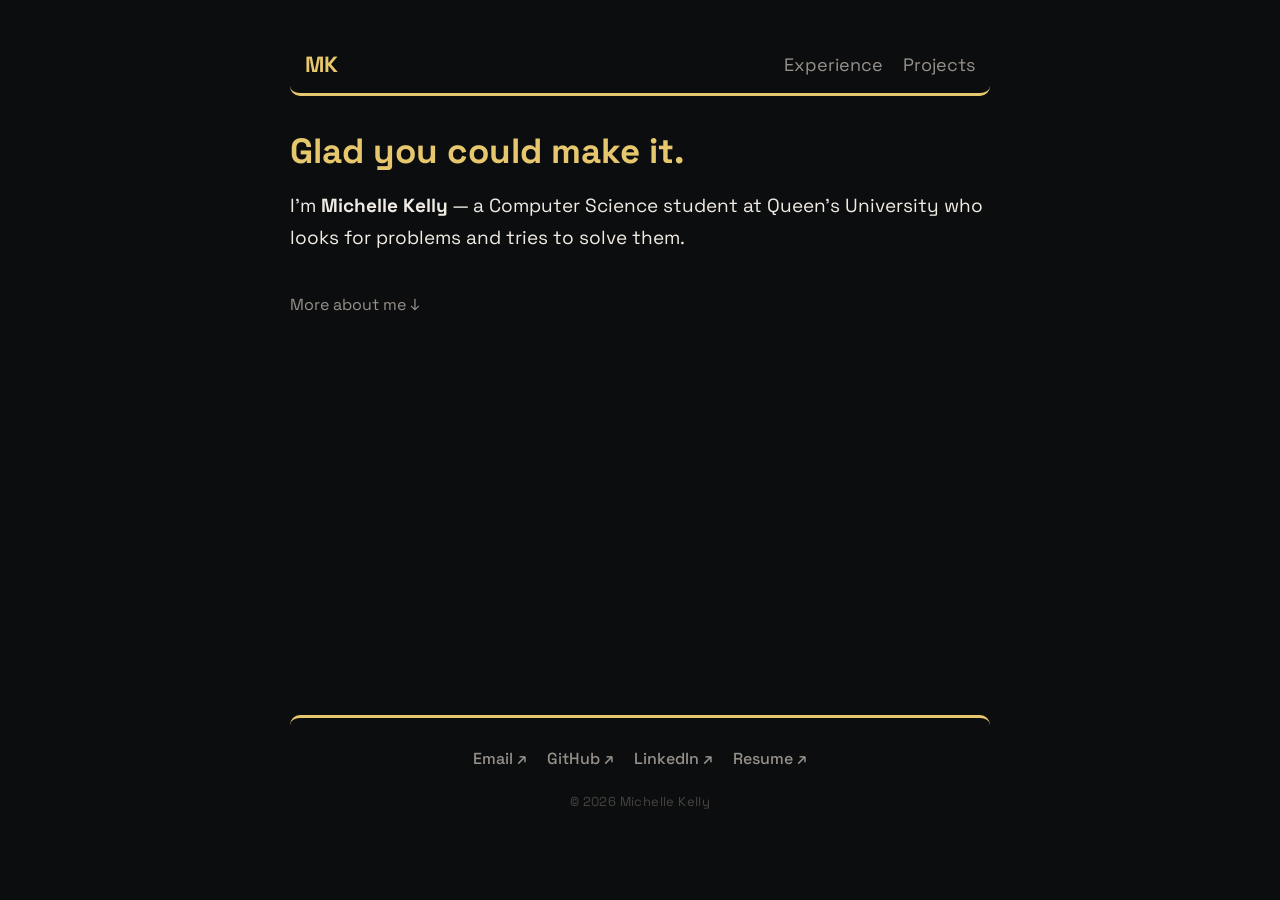
==== index.html @ ffc82da4 "basic more about me functionallity, format other pages + final nav" ====
<!DOCTYPE html>
<html lang='en'>
<head>
    <meta charset='UTF-8'>
    <meta name='viewport' content='width=device-width, initial-scale=1.0'>
    <link rel="stylesheet" href='style.css'>
    <link href="https://fonts.googleapis.com/css2?family=Space+Grotesk:wght@400;500;600;700&display=swap" rel="stylesheet">
    <script src='script.js' defer></script>
    <title>Michelle Kelly</title>
</head>
<body>
    <div class='screen'>
        <nav>
            <a class="initial" href="index.html">MK</a>
            <a href="pages/experience.html">Experience</a>
            <a href="pages/projects.html">Projects</a>
        </nav>

        <main>
            <h1>Glad you could make it.</h1>
            <p class="intro">I'm <b>Michelle Kelly</b> — a Computer Science student at Queen's University who looks for problems and tries to solve them.</p>
            
            <section class="more-section">
                <button id="moreToggle">More about me ↓</button>

                <div id="moreContent">
                    <div>
                        <h3>Recently</h3>
                        <p>Building this website, prepping for exams, and coming up with some new project ideas!</p>
                    </div>

                    <div>
                        <h3>Early Work</h3>
                        <p>From teaching coding young to building online communities, I’ve always liked creating things.</p>
                    </div>

                    <div>
                        <h3>Off Screen</h3>
                        <p>You can find me out on a <a href="https://strava.app.link/ux0OuO1lu1b" target="_blank">run, at the gym</a>, playing the guitar, or <a href="https://www.goodreads.com/user/show/199782084" target="_blank">diving into a good book</a>. Feel free to reach out if you'd like to connect, always happy to chat or collaborate!</p>
                    </div>
                </div>
            </section>

        </main>

        <footer>
            <div class="footer-links">
                <a href="mailto:michelle.kelly@queensu.ca">Email ↗</a>
                <a href="https://github.com/MichelleKellyy" target="_blank">GitHub ↗</a>
                <a href="https://www.linkedin.com/in/michellebkelly" target="_blank">LinkedIn ↗</a>
                <a href="resume.pdf" download>Resume ↗</a>
            </div>
            <div class="footer-note">© 2026 Michelle Kelly</div>
        </footer>
    </div>
</body>
</html>
---- style.css ----
:root {
    --board:        #191b1d;
    --raised:       #1f2224;
    --border:       #2c3033;
    --border-dash:  #2a2e31;
    --white:        #e4e0d8;
    --white-dim:    #96918b;
    --white-faint:  #474441;
    --white-white:  #f0ebe3;
    --accent:       #e6c76e;
    --red:          #cf7368;
    --blue:         #76a8d0;
    --green:        #7eb594;
}

body {
    font-family: "Space Grotesk", sans-serif;
    color: var(--accent);
    background-color: #0c0d0e; 
    margin: 0;
    padding: 20px;
}

.screen {
    max-width: 700px;
    display: flex;
    flex-direction: column;
    margin: 0 auto;
    min-height: 90vh;
}

h1 {
    font-size: 35px;
    font-weight: 700;
    margin: 16px 0 12px 0;
    line-height: 1.1;
}

.intro {
    font-size: 19px;
    color: var(--white-white);
    margin-bottom: 20px;
}

p {
    font-weight: 400;
    line-height: 1.7;
    color: var(--white);
    font-size: 17px;
    margin-bottom: 24px;
}

p a {
    color: var(--white-dim);
    text-decoration: none;
    transition: color 0.2s ease;
}

p a:hover {
    color: var(--accent);
}

nav {
    position: sticky;
    top: 0;
    z-index: 10;
    background-color: #0c0d0e;
    padding: 10px 15px 15px;
    margin-top: 20px;
    margin-bottom: 20px;
    border-bottom: 3px solid var(--accent);
    border-radius: 10px;
    display: flex;
    align-items: center;
    gap: 20px;
}

nav a {
    font-size: 18px;
    color: var(--white-dim);
    text-decoration: none;
    font-weight: 400;
    transition: color 0.2s ease;
}

nav a:hover {
    color: var(--accent);
}

.initial {
    font-size: 22px;
    color: var(--accent);
    font-weight: 700;
    margin-right: auto;
}

.current-page {
    font-weight: 700;
}

footer {
    display: flex;
    flex-direction: column;
    align-items: center;
    gap: 14px;
    margin-top: auto;
    padding: 30px 0 20px;
    border-top: 3px solid var(--accent);
    border-radius: 10px;
}

footer a {
    color: var(--white-dim);
    text-decoration: none;
    font-weight: 500;
    transition: color 0.2s ease;
}

footer a:hover {
    color: var(--accent);
}

.footer-links {
    display: flex;
    gap: 20px;
    flex-wrap: wrap;
    justify-content: center;
}

.footer-note {
    margin-top: 10px;
    font-size: 13px;
    color: var(--white-faint);
    letter-spacing: 0.03em;
}

.more-section {
    margin-top: 40px;
    max-width: 650px;
}

#moreToggle {
    background: none;
    border: none;
    padding: 0;
    font: inherit;
    color: var(--white-dim);
    cursor: pointer;
}

#moreToggle:hover {
    color: var(--accent);
}

#moreContent {
    display: none;
    margin-top: 20px;
}

#moreContent.show {
    display: block;
}

#moreContent div {
    margin-bottom: 20px;
}

#moreContent h3 {
    font-size: 12px;
    text-transform: uppercase;
    letter-spacing: 0.12em;
    color: var(--white-dim);
    margin-bottom: 8px;
}

#moreContent p {
    margin: 0;
    font-size: 16px;
}
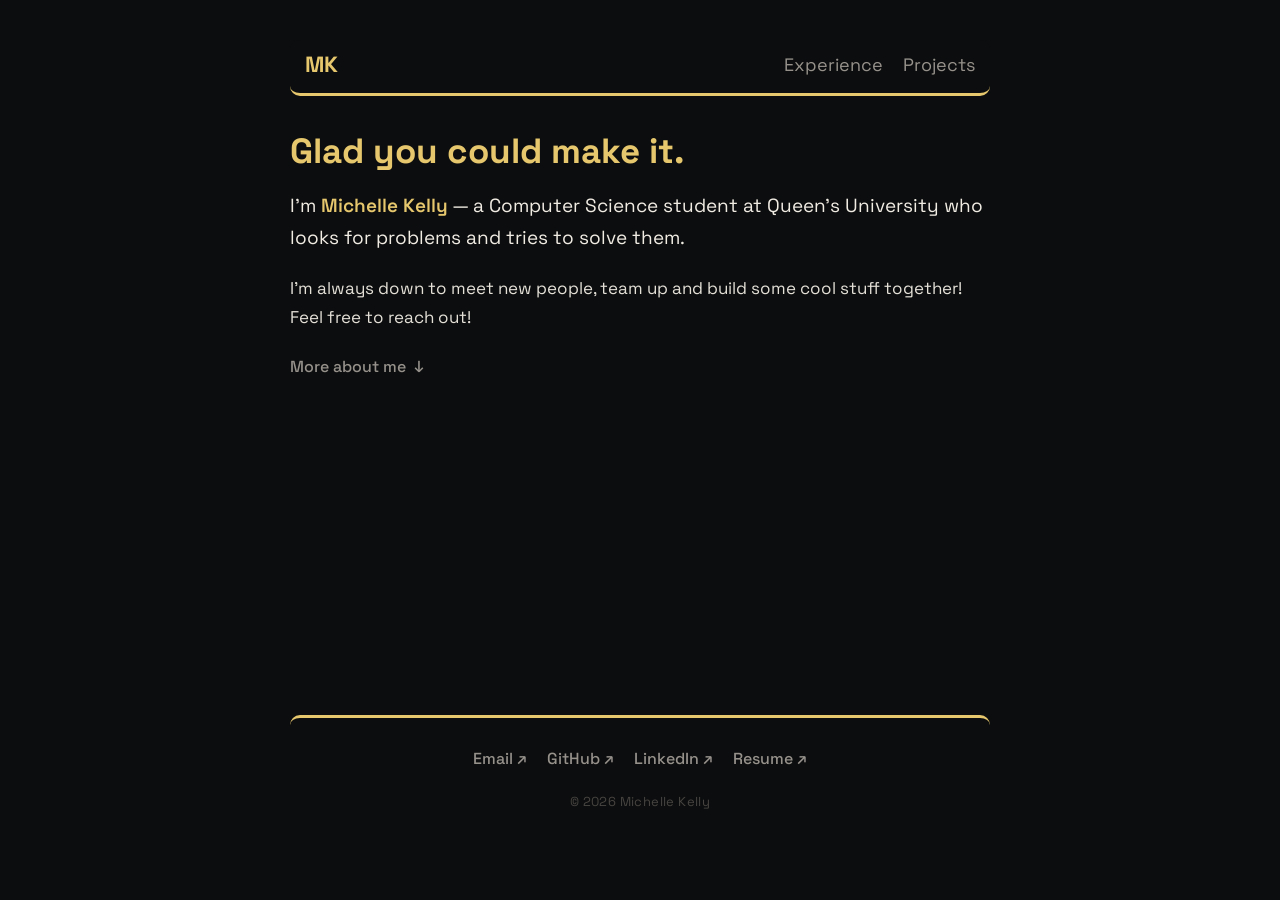
==== commit 4c6e6b19: "photo gallery + hide scroll bar" ====
--- a/index.html
+++ b/index.html
@@ -19,28 +19,47 @@
         <main>
             <h1>Glad you could make it.</h1>
             <p class="intro">I'm <b>Michelle Kelly</b> — a Computer Science student at Queen's University who looks for problems and tries to solve them.</p>
+            <p> I'm always down to meet new people, team up and build some cool stuff together! Feel free to reach out! </p>
             
             <section class="more-section">
-                <button id="moreToggle">More about me ↓</button>
+                <button class="more-toggle" id="moreToggle" aria-expanded="false" aria-controls="moreContent">
+                    More about me <span class="toggle-symbol">↓</span>
+                </button>
 
-                <div id="moreContent">
+                <div class="more-content" id="moreContent">
                     <div>
-                        <h3>Recently</h3>
-                        <p>Building this website, prepping for exams, and coming up with some new project ideas!</p>
+                        <h3 class="more-label">Recently</h3>
+                        <p>Procrastinating for exams by building this website, and coming up with a new project idea for the summer!</p>
                     </div>
 
                     <div>
-                        <h3>Early Work</h3>
+                        <h3 class="more-label">Early Work</h3>
                         <p>From teaching coding young to building online communities, I’ve always liked creating things.</p>
                     </div>
 
                     <div>
-                        <h3>Off Screen</h3>
-                        <p>You can find me out on a <a href="https://strava.app.link/ux0OuO1lu1b" target="_blank">run, at the gym</a>, playing the guitar, or <a href="https://www.goodreads.com/user/show/199782084" target="_blank">diving into a good book</a>. Feel free to reach out if you'd like to connect, always happy to chat or collaborate!</p>
+                        <h3 class="more-label">Off Screen</h3>
+                        <p>You can find me out on a <a href="https://strava.app.link/ux0OuO1lu1b" target="_blank">run, at the gym</a>, playing the guitar, or <a href="https://www.goodreads.com/user/show/199782084" target="_blank">diving into a good book</a>.</p>
+                    </div>
+
+                    <div class="gallery-wrapper">
+                        <button class="scroll-btn left-btn" id="scrollLeft">
+                            <svg width="24" height="24" viewBox="0 0 24 24" fill="none" stroke="currentColor" stroke-width="2" stroke-linecap="round" stroke-linejoin="round"><polyline points="15 18 9 12 15 6"></polyline></svg>
+                        </button>
+                        
+                        <div id="photoScroller">
+                            <img src="assets/img/running2.jpg" alt="Post-race">
+                            <img src="assets/img/bikes.jpg" alt="Post triathalon bike ride">
+                            <img src="assets/img/caving.jpg" alt="Caving">
+                            <img src="assets/img/speaking.jpg" alt="Speaking at CUCAI conference">
+                        </div>
+                        
+                        <button class="scroll-btn right-btn" id="scrollRight">
+                            <svg width="24" height="24" viewBox="0 0 24 24" fill="none" stroke="currentColor" stroke-width="2" stroke-linecap="round" stroke-linejoin="round"><polyline points="9 18 15 12 9 6"></polyline></svg>
+                        </button>
                     </div>
                 </div>
             </section>
-
         </main>
 
         <footer>
--- a/style.css
+++ b/style.css
@@ -13,6 +13,15 @@
     --green:        #7eb594;
 }
 
+html::-webkit-scrollbar {
+  display: none;
+}
+
+html {
+  -ms-overflow-style: none;
+  scrollbar-width: none;
+}
+
 body {
     font-family: "Space Grotesk", sans-serif;
     color: var(--accent);
@@ -58,6 +67,11 @@
 
 p a:hover {
     color: var(--accent);
+}
+
+b {
+    color: var(--accent);
+    font-weight: 600;
 }
 
 nav {
@@ -84,7 +98,13 @@
 }
 
 nav a:hover {
-    color: var(--accent);
+    color: var(--white);
+}
+
+nav a.active {
+    color: var(--accent);
+    font-weight: 700;
+    pointer-events: none; 
 }
 
 .initial {
@@ -92,10 +112,6 @@
     color: var(--accent);
     font-weight: 700;
     margin-right: auto;
-}
-
-.current-page {
-    font-weight: 700;
 }
 
 footer {
@@ -135,45 +151,152 @@
 }
 
 .more-section {
-    margin-top: 40px;
+    margin-top: 10px;
     max-width: 650px;
 }
 
-#moreToggle {
+.more-toggle {
     background: none;
     border: none;
     padding: 0;
-    font: inherit;
-    color: var(--white-dim);
+    font-family: inherit;
+    color: var(--white-dim);
+    font-size: 16px;
+    font-weight: 500;
     cursor: pointer;
-}
-
-#moreToggle:hover {
-    color: var(--accent);
-}
-
-#moreContent {
+    display: inline-flex;
+    align-items: center;
+    gap: 8px;
+    transition: color 0.2s ease;
+}
+
+.more-toggle:hover {
+    color: var(--accent);
+}
+
+.toggle-symbol {
+    display: inline-block;
+    transition: transform 0.3s ease;
+}
+
+.more-toggle.open .toggle-symbol {
+    transform: rotate(180deg);
+}
+
+.more-content {
     display: none;
-    margin-top: 20px;
-}
-
-#moreContent.show {
-    display: block;
-}
-
-#moreContent div {
-    margin-bottom: 20px;
-}
-
-#moreContent h3 {
+    margin-top: 25px;
+    padding-top: 25px;
+    border-top: 1px dashed var(--border-dash);
+}
+
+@keyframes fadeSlideDown {
+    from { opacity: 0; transform: translateY(-5px); }
+    to { opacity: 1; transform: translateY(0); }
+}
+
+.more-content.show {
+    display: flex;
+    flex-direction: column;
+    gap: 22px;
+    animation: fadeSlideDown 0.4s ease forwards;
+}
+
+.more-label {
     font-size: 12px;
+    font-weight: 600;
     text-transform: uppercase;
     letter-spacing: 0.12em;
-    color: var(--white-dim);
-    margin-bottom: 8px;
-}
-
-#moreContent p {
+    color: var(--white-faint);
+    margin-top: 0;
+    margin-bottom: 6px;
+}
+
+.more-content p {
     margin: 0;
     font-size: 16px;
-}+    line-height: 1.7;
+}
+
+.gallery-wrapper {
+    position: relative; 
+    margin-bottom: 10px;
+    margin-top: 10px;
+}
+
+.scroll-btn {
+    position: absolute;
+    top: 50%;
+    transform: translateY(-50%);
+    background: rgba(25, 27, 29, 0.7); 
+    backdrop-filter: blur(4px);
+    color: var(--white-dim);
+    border: 1px solid var(--border);
+    border-radius: 8px; 
+    width: 40px;
+    height: 40px;
+    cursor: pointer;
+    z-index: 10;
+    display: flex;
+    align-items: center;
+    justify-content: center;
+    transition: all 0.2s ease;
+}
+
+.left-btn { left: -15px; }
+.right-btn { right: -15px; }
+
+.scroll-btn:hover {
+    color: var(--accent);
+    border-color: var(--accent);
+    background-color: var(--board);
+}
+
+.scroll-btn svg {
+    width: 20px;
+    height: 20px;
+}
+
+#photoScroller {
+    display: flex;
+    gap: 15px;
+    overflow-x: auto; 
+    padding-bottom: 5px;
+    scroll-snap-type: x mandatory; 
+    -webkit-overflow-scrolling: touch; 
+    
+    scrollbar-width: none; 
+    -ms-overflow-style: none; 
+}
+
+#photoScroller::-webkit-scrollbar {
+    display: none; 
+}
+
+#photoScroller img {
+    height: 250px; 
+    width: auto; 
+    border-radius: 10px;
+    border: 2px solid var(--border);
+    cursor: pointer;
+    scroll-snap-align: start; 
+    filter: grayscale(100%) brightness(70%);
+    transition: all 0.4s ease;
+}
+
+#photoScroller img:hover {
+    filter: grayscale(0%) brightness(100%);
+    border-color: var(--accent); 
+    transform: scale(1.02); 
+}
+
+details {
+    border-bottom: 1px dashed var(--border-dash);
+    padding: 22px 0;
+    transition: all 0.2s ease;
+}
+
+details:last-child {
+    border-bottom: none;
+}
+
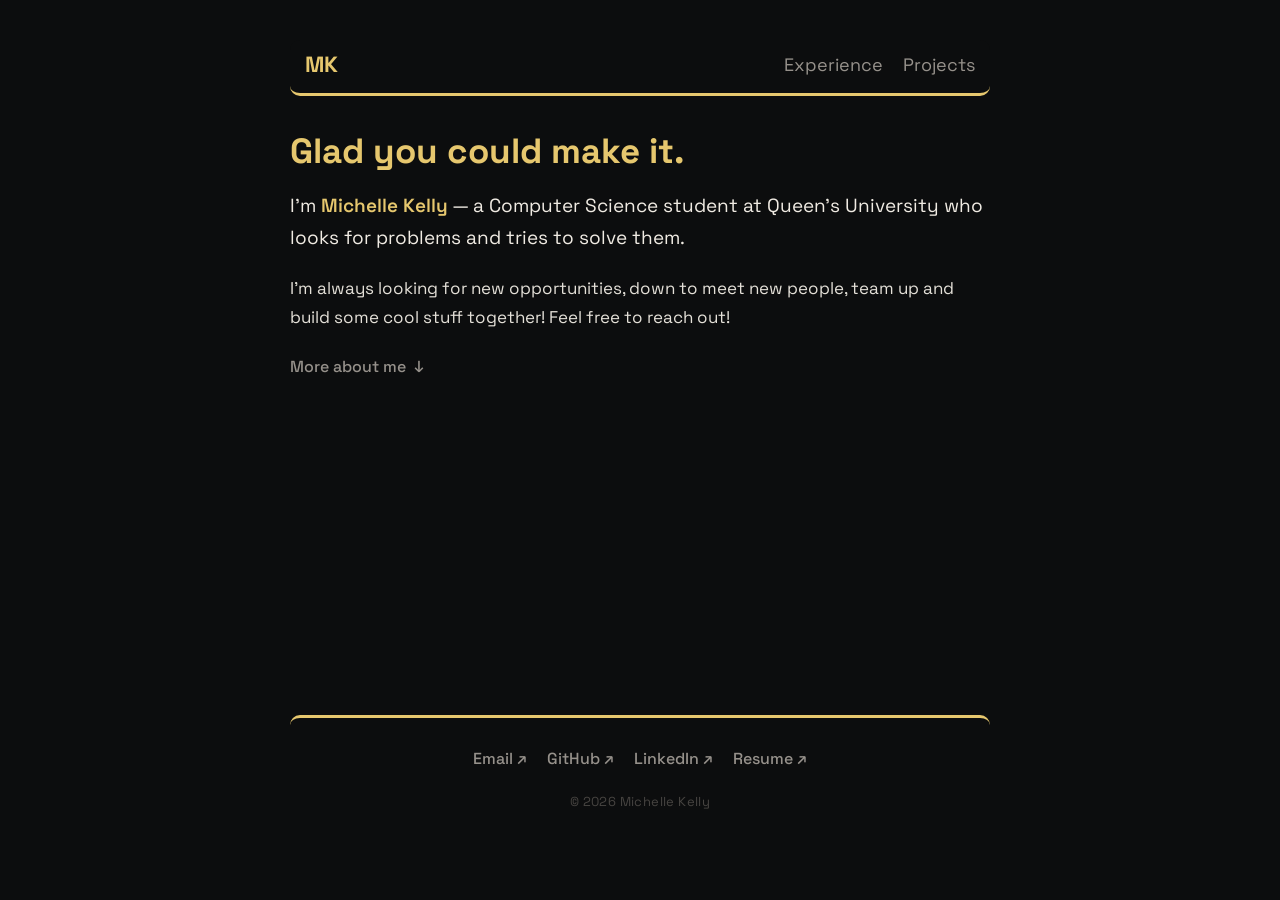
==== commit 21b1d12b: "Small experience page tweaks" ====
--- a/index.html
+++ b/index.html
@@ -6,7 +6,7 @@
     <link rel="stylesheet" href='style.css'>
     <link href="https://fonts.googleapis.com/css2?family=Space+Grotesk:wght@400;500;600;700&display=swap" rel="stylesheet">
     <script src='script.js' defer></script>
-    <title>Michelle Kelly</title>
+    <title>MK</title>
 </head>
 <body>
     <div class='screen'>
@@ -19,7 +19,7 @@
         <main>
             <h1>Glad you could make it.</h1>
             <p class="intro">I'm <b>Michelle Kelly</b> — a Computer Science student at Queen's University who looks for problems and tries to solve them.</p>
-            <p> I'm always down to meet new people, team up and build some cool stuff together! Feel free to reach out! </p>
+            <p> I'm always looking for new opportunities, down to meet new people, team up and build some cool stuff together! Feel free to reach out! </p>
             
             <section class="more-section">
                 <button class="more-toggle" id="moreToggle" aria-expanded="false" aria-controls="moreContent">
@@ -30,11 +30,6 @@
                     <div>
                         <h3 class="more-label">Recently</h3>
                         <p>Procrastinating for exams by building this website, and coming up with a new project idea for the summer!</p>
-                    </div>
-
-                    <div>
-                        <h3 class="more-label">Early Work</h3>
-                        <p>From teaching coding young to building online communities, I’ve always liked creating things.</p>
                     </div>
 
                     <div>
@@ -49,6 +44,7 @@
                         
                         <div id="photoScroller">
                             <img src="assets/img/running2.jpg" alt="Post-race">
+                            <img src="assets/img/cucai.jpg" alt="CUCAI conference">                            
                             <img src="assets/img/bikes.jpg" alt="Post triathalon bike ride">
                             <img src="assets/img/caving.jpg" alt="Caving">
                             <img src="assets/img/speaking.jpg" alt="Speaking at CUCAI conference">
--- a/style.css
+++ b/style.css
@@ -22,6 +22,10 @@
   scrollbar-width: none;
 }
 
+main {
+    margin-bottom: 40px;
+}
+
 body {
     font-family: "Space Grotesk", sans-serif;
     color: var(--accent);
@@ -152,7 +156,6 @@
 
 .more-section {
     margin-top: 10px;
-    max-width: 650px;
 }
 
 .more-toggle {
@@ -185,9 +188,9 @@
 
 .more-content {
     display: none;
-    margin-top: 25px;
-    padding-top: 25px;
-    border-top: 1px dashed var(--border-dash);
+    margin-top: 10px;
+    padding-top: 10px;
+    padding-left: 10px;
 }
 
 @keyframes fadeSlideDown {
@@ -219,9 +222,9 @@
 }
 
 .gallery-wrapper {
-    position: relative; 
-    margin-bottom: 10px;
-    margin-top: 10px;
+    position: relative;
+    margin: 10px 0;
+    padding: 0 12px;
 }
 
 .scroll-btn {
@@ -260,13 +263,12 @@
 #photoScroller {
     display: flex;
     gap: 15px;
-    overflow-x: auto; 
-    padding-bottom: 5px;
-    scroll-snap-type: x mandatory; 
-    -webkit-overflow-scrolling: touch; 
-    
-    scrollbar-width: none; 
-    -ms-overflow-style: none; 
+    overflow-x: auto;
+    padding: 3px 4px 8px 4px;
+    scroll-snap-type: x mandatory;
+    -webkit-overflow-scrolling: touch;
+    scrollbar-width: none;
+    -ms-overflow-style: none;
 }
 
 #photoScroller::-webkit-scrollbar {
@@ -291,12 +293,89 @@
 }
 
 details {
-    border-bottom: 1px dashed var(--border-dash);
-    padding: 22px 0;
+    border-top: 2px solid var(--border);
+    border-bottom: 2px solid var(--border);
+    border-left: none; 
+    border-right: none;
+    border-radius: 15px; 
+    padding: 22px 15px; 
+    margin-bottom: 20px; 
     transition: all 0.2s ease;
 }
 
 details:last-child {
-    border-bottom: none;
-}
-
+    margin-bottom: 0;
+}
+
+details[open] .exp-bullets {
+    animation: fadeSlideDown 0.4s ease forwards;
+}
+
+summary {
+    list-style: none; 
+    cursor: pointer;
+}
+
+summary::-webkit-details-marker {
+    display: none; 
+}
+
+.exp-header {
+    display: flex;
+    justify-content: space-between;
+    align-items: baseline;
+    margin-bottom: 6px;
+}
+
+.exp-role {
+    font-size: 20px;
+    margin: 0;
+    color: var(--white-white);
+    transition: color 0.2s ease;
+}
+
+.exp-date {
+    color: var(--white-dim);
+    font-size: 15px;
+    font-family: monospace; 
+}
+
+a.exp-company {
+    display: inline-block;
+    color: var(--white-dim);
+    font-size: 16px;
+    font-weight: 500;
+    text-decoration: none;
+    transition: color 0.2s ease;
+    z-index: 2;
+    position: relative;
+}
+
+a.exp-company:hover {
+    color: var(--accent);
+}
+
+span.exp-company {
+    color: var(--white-dim);
+    font-size: 16px;
+    font-weight: 500;
+}
+
+.exp-bullets {
+    margin-top: 18px;
+    margin-bottom: 0;
+    padding-left: 20px;
+    color: var(--white);
+    list-style-type: square; 
+}
+
+.exp-bullets li {
+    font-size: 16px;
+    line-height: 1.6;
+    margin-bottom: 10px;
+    color: var(--white);
+}
+
+.exp-bullets li:last-child {
+    margin-bottom: 0;
+}
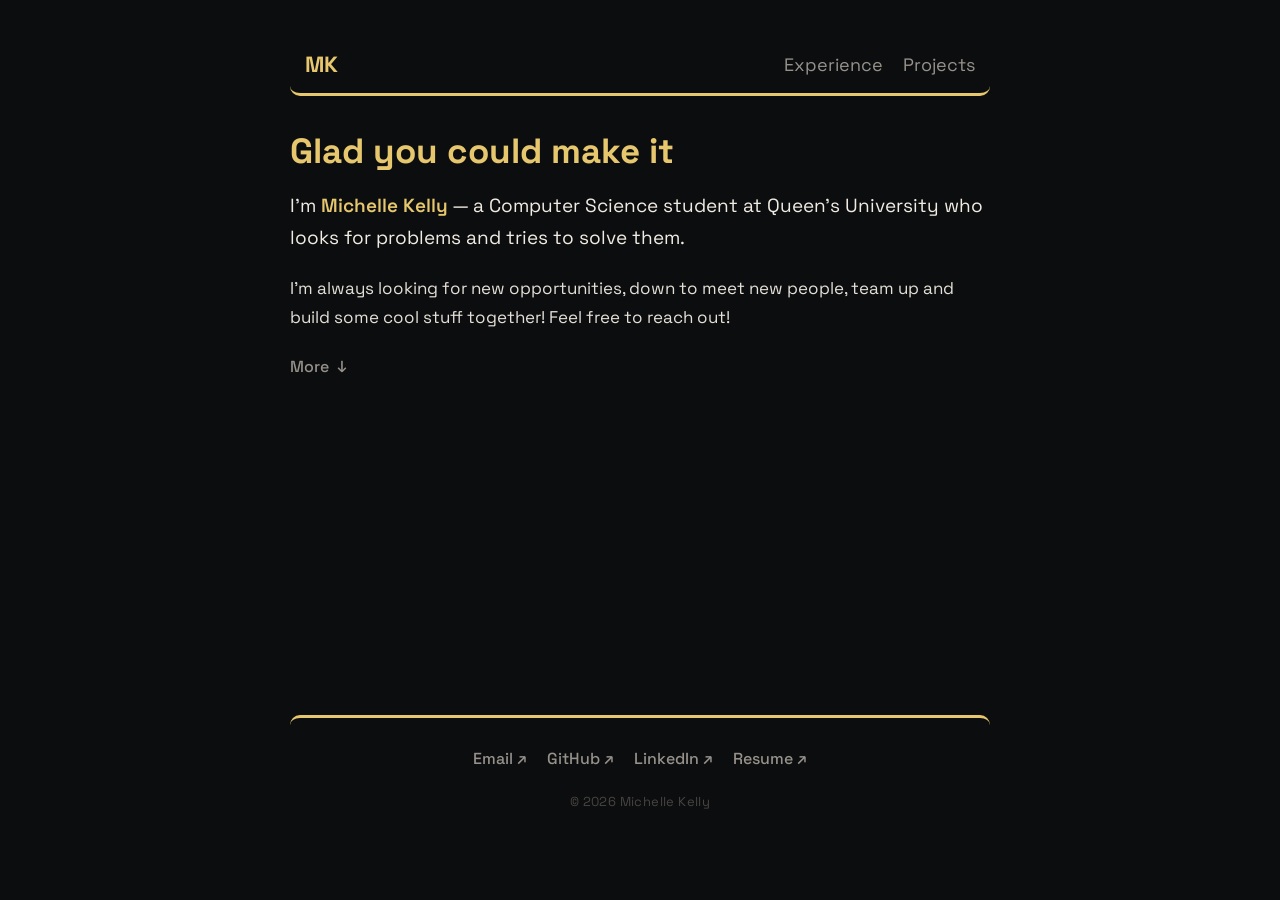
==== commit 149891ad: "Text formatting + tweaks" ====
--- a/index.html
+++ b/index.html
@@ -17,24 +17,24 @@
         </nav>
 
         <main>
-            <h1>Glad you could make it.</h1>
+            <h1>Glad you could make it</h1>
             <p class="intro">I'm <b>Michelle Kelly</b> — a Computer Science student at Queen's University who looks for problems and tries to solve them.</p>
             <p> I'm always looking for new opportunities, down to meet new people, team up and build some cool stuff together! Feel free to reach out! </p>
             
             <section class="more-section">
                 <button class="more-toggle" id="moreToggle" aria-expanded="false" aria-controls="moreContent">
-                    More about me <span class="toggle-symbol">↓</span>
+                    More<span>↓</span>
                 </button>
 
                 <div class="more-content" id="moreContent">
                     <div>
                         <h3 class="more-label">Recently</h3>
-                        <p>Procrastinating for exams by building this website, and coming up with a new project idea for the summer!</p>
+                        <p>Pretending exams don't exist by building this website, and attempting to come up with a new project idea for the summer!</p>
                     </div>
 
                     <div>
                         <h3 class="more-label">Off Screen</h3>
-                        <p>You can find me out on a <a href="https://strava.app.link/ux0OuO1lu1b" target="_blank">run, at the gym</a>, playing the guitar, or <a href="https://www.goodreads.com/user/show/199782084" target="_blank">diving into a good book</a>.</p>
+                        <p>You'll probably find me out on a <a href="https://strava.app.link/ux0OuO1lu1b" target="_blank">run, at the gym</a>, playing the guitar, with friends, or <a href="https://www.goodreads.com/user/show/199782084" target="_blank">diving into a good book</a>.</p>
                     </div>
 
                     <div class="gallery-wrapper">
--- a/style.css
+++ b/style.css
@@ -190,7 +190,6 @@
     display: none;
     margin-top: 10px;
     padding-top: 10px;
-    padding-left: 10px;
 }
 
 @keyframes fadeSlideDown {
@@ -282,14 +281,46 @@
     border: 2px solid var(--border);
     cursor: pointer;
     scroll-snap-align: start; 
-    filter: grayscale(100%) brightness(70%);
+    filter: brightness(80%);
     transition: all 0.4s ease;
 }
 
 #photoScroller img:hover {
-    filter: grayscale(0%) brightness(100%);
+    filter: brightness(100%);
     border-color: var(--accent); 
     transform: scale(1.02); 
+}
+
+summary {
+    list-style: none; 
+    cursor: pointer;
+    display: flex;
+    align-items: center;
+    gap: 18px; 
+}
+
+summary::-webkit-details-marker {
+    display: none; 
+}
+
+.exp-info {
+    flex: 1; 
+}
+
+.exp-logo {
+    width: 45px;
+    height: 45px;
+    border-radius: 8px; 
+    object-fit: cover;
+    background-color: var(--raised); 
+    border: 1px solid var(--border);
+    filter: brightness(80%); 
+    transition: all 0.3s ease;
+}
+
+details:hover .exp-logo {
+    filter: brightness(100%);
+    border-color: var(--accent);
 }
 
 details {
@@ -311,15 +342,6 @@
     animation: fadeSlideDown 0.4s ease forwards;
 }
 
-summary {
-    list-style: none; 
-    cursor: pointer;
-}
-
-summary::-webkit-details-marker {
-    display: none; 
-}
-
 .exp-header {
     display: flex;
     justify-content: space-between;
@@ -335,9 +357,11 @@
 }
 
 .exp-date {
-    color: var(--white-dim);
+    color: var(--white-faint);
     font-size: 15px;
-    font-family: monospace; 
+    text-transform: uppercase;
+    font-weight: 600px;
+    letter-spacing: 0.12em;
 }
 
 a.exp-company {
@@ -378,4 +402,5 @@
 
 .exp-bullets li:last-child {
     margin-bottom: 0;
-}+}
+
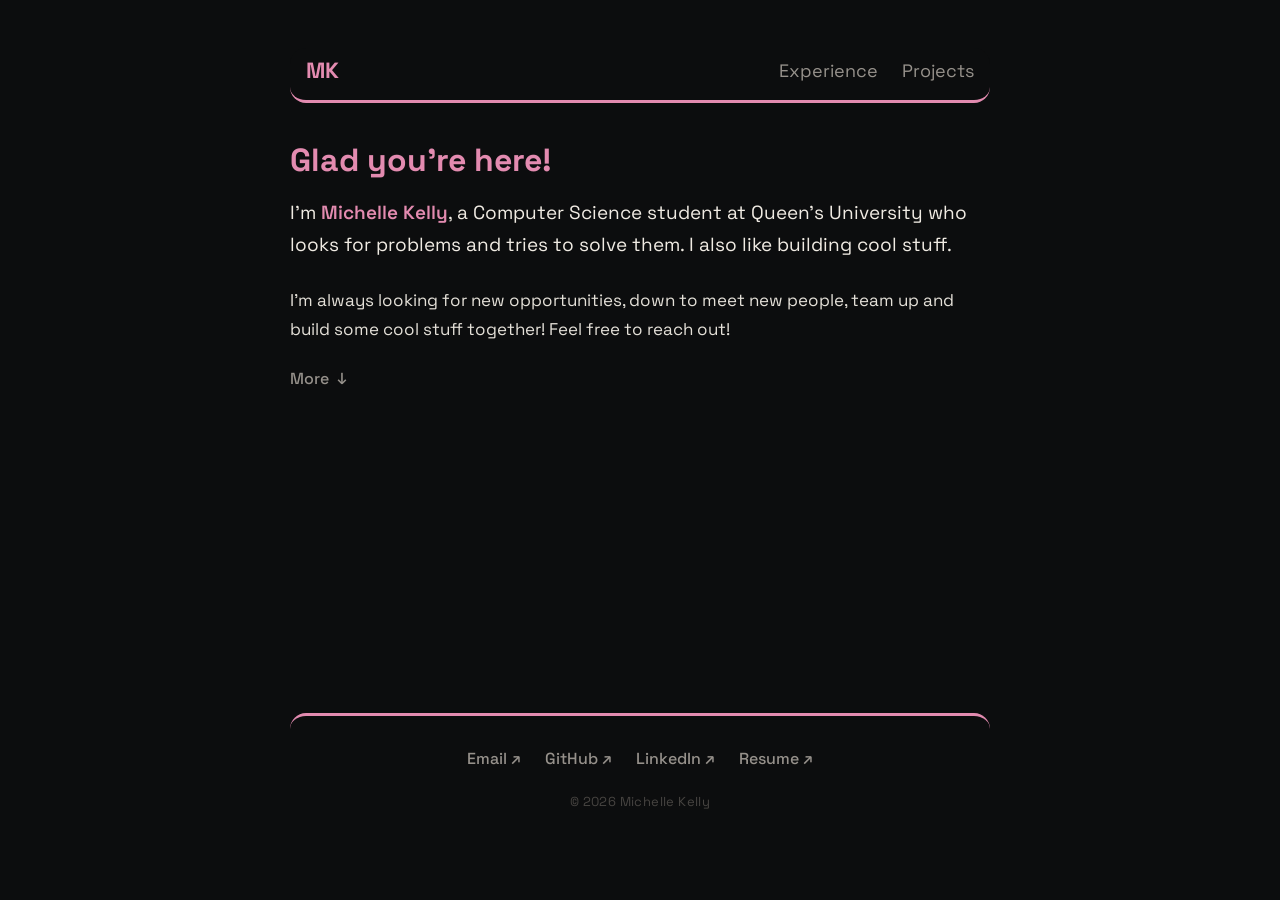
==== commit e6616238: "spacing scale (8-pnt) + metatags + gallery buttons" ====
--- a/index.html
+++ b/index.html
@@ -3,6 +3,11 @@
 <head>
     <meta charset='UTF-8'>
     <meta name='viewport' content='width=device-width, initial-scale=1.0'>
+    <meta name="description" content="Computer Science at Queen's University.">
+    <meta property="og:title" content="Michelle Kelly | Website">
+    <meta property="og:description" content="Computer Science student at Queen's University solving problems and building cool stuff.">
+    <meta property="og:image" content="assets/img/og-image.jpg">
+    <link rel="icon" href="favicon.ico" type="image/x-icon">
     <link rel="stylesheet" href='style.css'>
     <link href="https://fonts.googleapis.com/css2?family=Space+Grotesk:wght@400;500;600;700&display=swap" rel="stylesheet">
     <script src='script.js' defer></script>
@@ -17,8 +22,8 @@
         </nav>
 
         <main>
-            <h1>Glad you could make it</h1>
-            <p class="intro">I'm <b>Michelle Kelly</b> — a Computer Science student at Queen's University who looks for problems and tries to solve them.</p>
+            <h1>Glad you're here!</h1>
+            <p class="intro">I'm <b>Michelle Kelly</b>, a Computer Science student at Queen's University who looks for problems and tries to solve them. I also like building cool stuff.</p>
             <p> I'm always looking for new opportunities, down to meet new people, team up and build some cool stuff together! Feel free to reach out! </p>
             
             <section class="more-section">
@@ -34,12 +39,12 @@
 
                     <div>
                         <h3 class="more-label">Off Screen</h3>
-                        <p>You'll probably find me out on a <a href="https://strava.app.link/ux0OuO1lu1b" target="_blank">run, at the gym</a>, playing the guitar, with friends, or <a href="https://www.goodreads.com/user/show/199782084" target="_blank">diving into a good book</a>.</p>
+                        <p>You'll probably find me out on a <a href="https://strava.app.link/ux0OuO1lu1b" target="_blank">run, at the gym</a>, playing the guitar, with friends, or <a href="https://www.goodreads.com/user/show/199782084" target="_blank">diving into a good book</a>. Little fun fact — I'm open water scuba diving certified! </p>
                     </div>
 
                     <div class="gallery-wrapper">
                         <button class="scroll-btn left-btn" id="scrollLeft">
-                            <svg width="24" height="24" viewBox="0 0 24 24" fill="none" stroke="currentColor" stroke-width="2" stroke-linecap="round" stroke-linejoin="round"><polyline points="15 18 9 12 15 6"></polyline></svg>
+                            <
                         </button>
                         
                         <div id="photoScroller">
@@ -51,7 +56,7 @@
                         </div>
                         
                         <button class="scroll-btn right-btn" id="scrollRight">
-                            <svg width="24" height="24" viewBox="0 0 24 24" fill="none" stroke="currentColor" stroke-width="2" stroke-linecap="round" stroke-linejoin="round"><polyline points="9 18 15 12 9 6"></polyline></svg>
+                            >
                         </button>
                     </div>
                 </div>
--- a/style.css
+++ b/style.css
@@ -7,10 +7,11 @@
     --white-dim:    #96918b;
     --white-faint:  #474441;
     --white-white:  #f0ebe3;
-    --accent:       #e6c76e;
+    --yellow:       #e6c76e;
     --red:          #cf7368;
     --blue:         #76a8d0;
     --green:        #7eb594;
+    --accent:       #e38bb0;
 }
 
 html::-webkit-scrollbar {
@@ -23,7 +24,7 @@
 }
 
 main {
-    margin-bottom: 40px;
+    margin-bottom: 48px;
 }
 
 body {
@@ -31,7 +32,7 @@
     color: var(--accent);
     background-color: #0c0d0e; 
     margin: 0;
-    padding: 20px;
+    padding: 24px;
 }
 
 .screen {
@@ -43,16 +44,16 @@
 }
 
 h1 {
-    font-size: 35px;
+    font-size: 32px;
     font-weight: 700;
-    margin: 16px 0 12px 0;
+    margin: 16px 0 8px 0;
     line-height: 1.1;
 }
 
 .intro {
     font-size: 19px;
     color: var(--white-white);
-    margin-bottom: 20px;
+    margin-bottom: 24px;
 }
 
 p {
@@ -83,14 +84,14 @@
     top: 0;
     z-index: 10;
     background-color: #0c0d0e;
-    padding: 10px 15px 15px;
-    margin-top: 20px;
-    margin-bottom: 20px;
+    padding: 8px 16px 16px;
+    margin-top: 24px;
+    margin-bottom: 24px;
     border-bottom: 3px solid var(--accent);
-    border-radius: 10px;
+    border-radius: 16px;
     display: flex;
     align-items: center;
-    gap: 20px;
+    gap: 24px;
 }
 
 nav a {
@@ -122,11 +123,11 @@
     display: flex;
     flex-direction: column;
     align-items: center;
-    gap: 14px;
+    gap: 16px;
     margin-top: auto;
-    padding: 30px 0 20px;
+    padding: 32px 0 24px;
     border-top: 3px solid var(--accent);
-    border-radius: 10px;
+    border-radius: 16px;
 }
 
 footer a {
@@ -142,20 +143,20 @@
 
 .footer-links {
     display: flex;
-    gap: 20px;
+    gap: 24px;
     flex-wrap: wrap;
     justify-content: center;
 }
 
 .footer-note {
-    margin-top: 10px;
+    margin-top: 8px;
     font-size: 13px;
     color: var(--white-faint);
     letter-spacing: 0.03em;
 }
 
 .more-section {
-    margin-top: 10px;
+    margin-top: 8px;
 }
 
 .more-toggle {
@@ -188,8 +189,8 @@
 
 .more-content {
     display: none;
-    margin-top: 10px;
-    padding-top: 10px;
+    margin-top: 8px;
+    padding-top: 8px;
 }
 
 @keyframes fadeSlideDown {
@@ -200,18 +201,18 @@
 .more-content.show {
     display: flex;
     flex-direction: column;
-    gap: 22px;
-    animation: fadeSlideDown 0.4s ease forwards;
+    gap: 24px;
+    /* animation: fadeSlideDown 0.4s ease forwards; */
 }
 
 .more-label {
-    font-size: 12px;
+    font-size: 15px;
     font-weight: 600;
     text-transform: uppercase;
     letter-spacing: 0.12em;
     color: var(--white-faint);
     margin-top: 0;
-    margin-bottom: 6px;
+    margin-bottom: 8px;
 }
 
 .more-content p {
@@ -222,48 +223,46 @@
 
 .gallery-wrapper {
     position: relative;
-    margin: 10px 0;
-    padding: 0 12px;
+    margin: 16px 0;
+    padding: 0 16px;
 }
 
 .scroll-btn {
     position: absolute;
     top: 50%;
     transform: translateY(-50%);
-    background: rgba(25, 27, 29, 0.7); 
-    backdrop-filter: blur(4px);
-    color: var(--white-dim);
-    border: 1px solid var(--border);
-    border-radius: 8px; 
+    background: transparent; /* No background at all */
+    color: var(--white-dim);
+    border: none;
+    font-size: 24px;
+    font-weight: 300;
+    font-family: monospace;
     width: 40px;
     height: 40px;
+    display: flex;
+    align-items: center;
+    justify-content: center;
     cursor: pointer;
     z-index: 10;
-    display: flex;
-    align-items: center;
-    justify-content: center;
-    transition: all 0.2s ease;
-}
-
-.left-btn { left: -15px; }
-.right-btn { right: -15px; }
+    transition: color 0.2s ease, transform 0.2s ease;
+}
+
+.left-btn { left: -24px; }
+.right-btn { right: -24px; }
 
 .scroll-btn:hover {
     color: var(--accent);
-    border-color: var(--accent);
-    background-color: var(--board);
-}
-
-.scroll-btn svg {
-    width: 20px;
-    height: 20px;
-}
+}
+
+.left-btn:hover { transform: translateY(-50%) translateX(-4px); }
+.right-btn:hover { transform: translateY(-50%) translateX(4px); }
+
 
 #photoScroller {
     display: flex;
-    gap: 15px;
+    gap: 16px;
     overflow-x: auto;
-    padding: 3px 4px 8px 4px;
+    padding: 4px 4px 8px 4px;
     scroll-snap-type: x mandatory;
     -webkit-overflow-scrolling: touch;
     scrollbar-width: none;
@@ -277,7 +276,7 @@
 #photoScroller img {
     height: 250px; 
     width: auto; 
-    border-radius: 10px;
+    border-radius: 8px;
     border: 2px solid var(--border);
     cursor: pointer;
     scroll-snap-align: start; 
@@ -294,22 +293,26 @@
 summary {
     list-style: none; 
     cursor: pointer;
-    display: flex;
-    align-items: center;
-    gap: 18px; 
+    display: block; 
 }
 
 summary::-webkit-details-marker {
     display: none; 
 }
 
+summary:has(.exp-logo) {
+    display: flex;
+    align-items: center;
+    gap: 16px; 
+}
+
 .exp-info {
     flex: 1; 
 }
 
 .exp-logo {
-    width: 45px;
-    height: 45px;
+    width: 48px;
+    height: 48px;
     border-radius: 8px; 
     object-fit: cover;
     background-color: var(--raised); 
@@ -328,9 +331,9 @@
     border-bottom: 2px solid var(--border);
     border-left: none; 
     border-right: none;
-    border-radius: 15px; 
-    padding: 22px 15px; 
-    margin-bottom: 20px; 
+    border-radius: 16px; 
+    padding: 24px 16px; 
+    margin-bottom: 24px; 
     transition: all 0.2s ease;
 }
 
@@ -338,15 +341,11 @@
     margin-bottom: 0;
 }
 
-details[open] .exp-bullets {
-    animation: fadeSlideDown 0.4s ease forwards;
-}
-
 .exp-header {
     display: flex;
     justify-content: space-between;
     align-items: baseline;
-    margin-bottom: 6px;
+    margin-bottom: 8px;
 }
 
 .exp-role {
@@ -360,7 +359,7 @@
     color: var(--white-faint);
     font-size: 15px;
     text-transform: uppercase;
-    font-weight: 600px;
+    font-weight: 600;
     letter-spacing: 0.12em;
 }
 
@@ -386,9 +385,9 @@
 }
 
 .exp-bullets {
-    margin-top: 18px;
+    margin-top: 16px;
     margin-bottom: 0;
-    padding-left: 20px;
+    padding-left: 24px;
     color: var(--white);
     list-style-type: square; 
 }
@@ -396,7 +395,7 @@
 .exp-bullets li {
     font-size: 16px;
     line-height: 1.6;
-    margin-bottom: 10px;
+    margin-bottom: 8px;
     color: var(--white);
 }
 
@@ -404,3 +403,58 @@
     margin-bottom: 0;
 }
 
+.preview-text {
+    font-size: 15px;
+    color: var(--white-dim);
+    margin: 0 0 16px 0;
+    line-height: 1.6;
+}
+
+.tech-tags {
+    display: flex;
+    flex-wrap: wrap;
+    gap: 8px;
+}
+
+.tech-tags span {
+    font-size: 12px;
+    color: var(--accent);
+    background-color: rgba(227, 139, 176, 0.1);
+    padding: 4px 8px;
+    border-radius: 8px;
+}
+
+.expanded-content {
+    display: flex;
+    gap: 24px;
+    align-items: flex-start;
+    margin-bottom: 24px;
+}
+
+.expanded-text {
+    flex: 1;
+}
+
+.project-demo-img {
+    width: 200px;
+    border-radius: 8px;
+    border: 1px solid var(--border);
+    object-fit: cover;
+}
+
+@media (max-width: 600px) {
+    .expanded-content {
+        flex-direction: column;
+    }
+    .project-demo-img {
+        width: 100%;
+        max-width: 300px;
+    }
+}
+
+.project-links {
+    display: flex;
+    gap: 24px;
+    flex-wrap: wrap;
+    padding-top: 8px;
+}
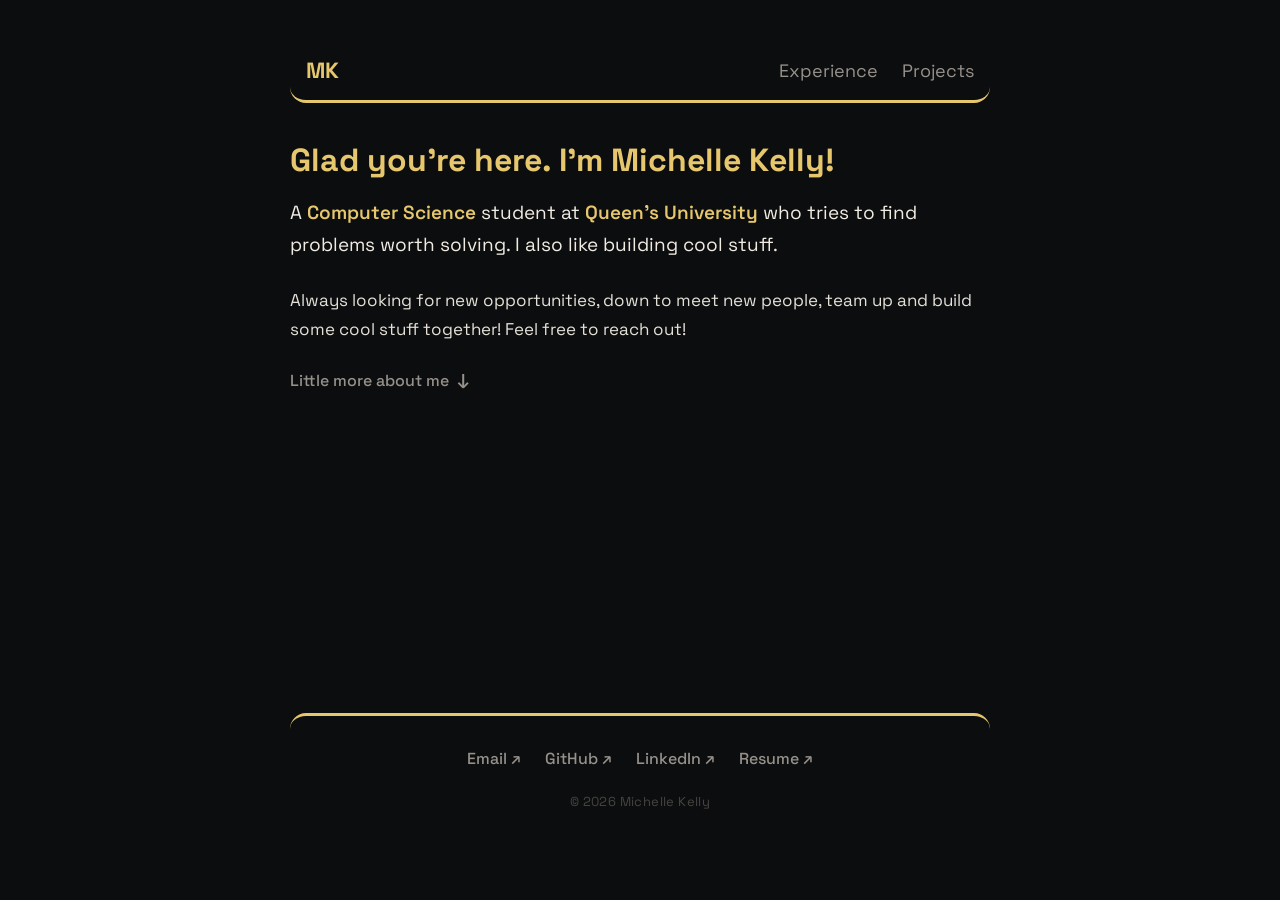
==== commit 3bf06c76: "More arrow animation" ====
--- a/index.html
+++ b/index.html
@@ -22,13 +22,13 @@
         </nav>
 
         <main>
-            <h1>Glad you're here!</h1>
-            <p class="intro">I'm <b>Michelle Kelly</b>, a Computer Science student at Queen's University who looks for problems and tries to solve them. I also like building cool stuff.</p>
-            <p> I'm always looking for new opportunities, down to meet new people, team up and build some cool stuff together! Feel free to reach out! </p>
+            <h1>Glad you're here. I'm Michelle Kelly!</h1>
+            <p class="intro">A <b>Computer Science</b> student at <b>Queen's University</b> who tries to find problems worth solving. I also like building cool stuff.</p>
+            <p> Always looking for new opportunities, down to meet new people, team up and build some cool stuff together! Feel free to reach out! </p>
             
             <section class="more-section">
                 <button class="more-toggle" id="moreToggle" aria-expanded="false" aria-controls="moreContent">
-                    More<span>↓</span>
+                    Little more about me <span>↓</span>
                 </button>
 
                 <div class="more-content" id="moreContent">
--- a/style.css
+++ b/style.css
@@ -7,11 +7,11 @@
     --white-dim:    #96918b;
     --white-faint:  #474441;
     --white-white:  #f0ebe3;
-    --yellow:       #e6c76e;
+    --accent:       #e6c76e;
     --red:          #cf7368;
     --blue:         #76a8d0;
     --green:        #7eb594;
-    --accent:       #e38bb0;
+    --pink:       #e38bb0;
 }
 
 html::-webkit-scrollbar {
@@ -174,8 +174,32 @@
     transition: color 0.2s ease;
 }
 
+.more-toggle span {
+    display: inline-block;
+    transition: transform 0.3s ease;
+    animation: arrowBounce 2.5s infinite;
+    font-size: 20px;
+}
+
+@keyframes arrowBounce {
+    0%, 80%, 100% {
+        transform: translateY(0);
+    }
+    90% {
+        transform: translateY(4px);
+    }
+}
+
+.more-toggle:hover span {
+    animation: none;
+}
+
 .more-toggle:hover {
     color: var(--accent);
+}
+
+.more-toggle.clicked span {
+    animation: none;
 }
 
 .toggle-symbol {
@@ -231,7 +255,7 @@
     position: absolute;
     top: 50%;
     transform: translateY(-50%);
-    background: transparent; /* No background at all */
+    background: transparent;
     color: var(--white-dim);
     border: none;
     font-size: 24px;
@@ -419,7 +443,7 @@
 .tech-tags span {
     font-size: 12px;
     color: var(--accent);
-    background-color: rgba(227, 139, 176, 0.1);
+    background-color: rgba(230, 199, 110, 0.1);
     padding: 4px 8px;
     border-radius: 8px;
 }
